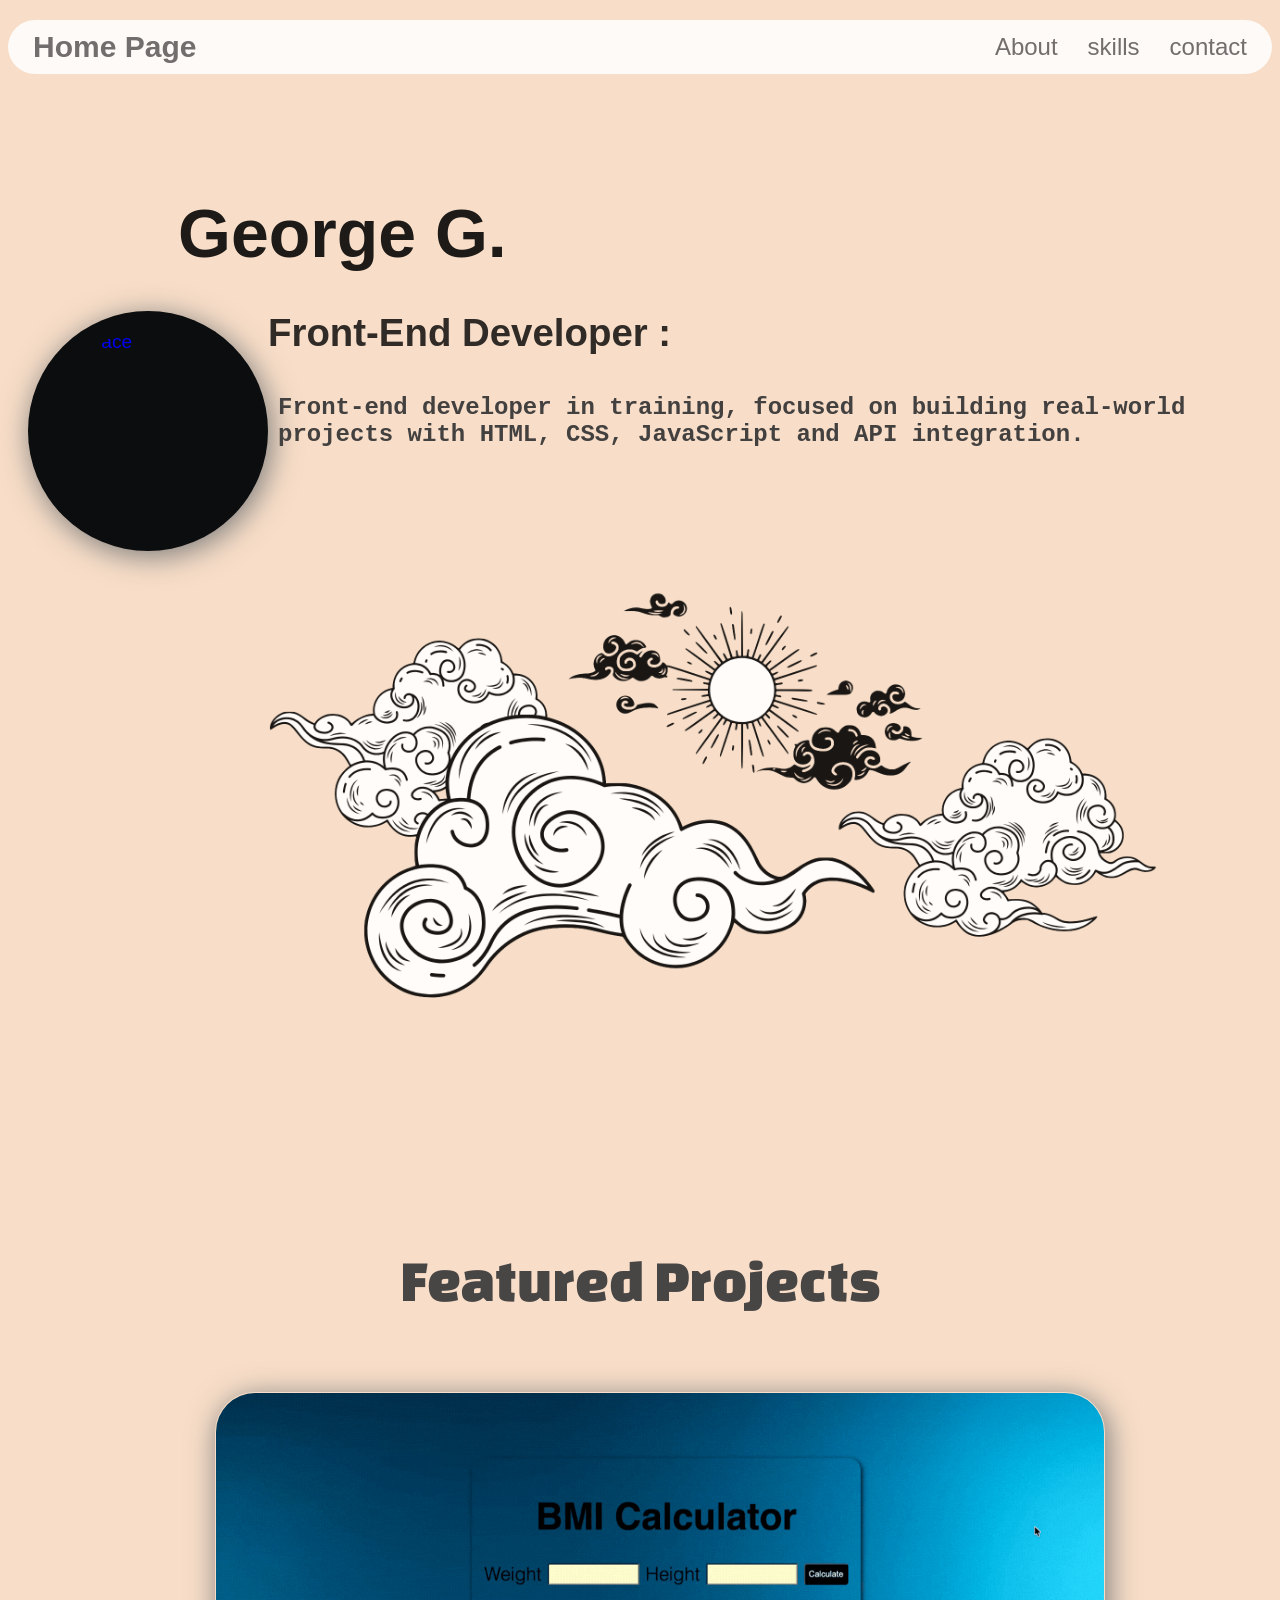
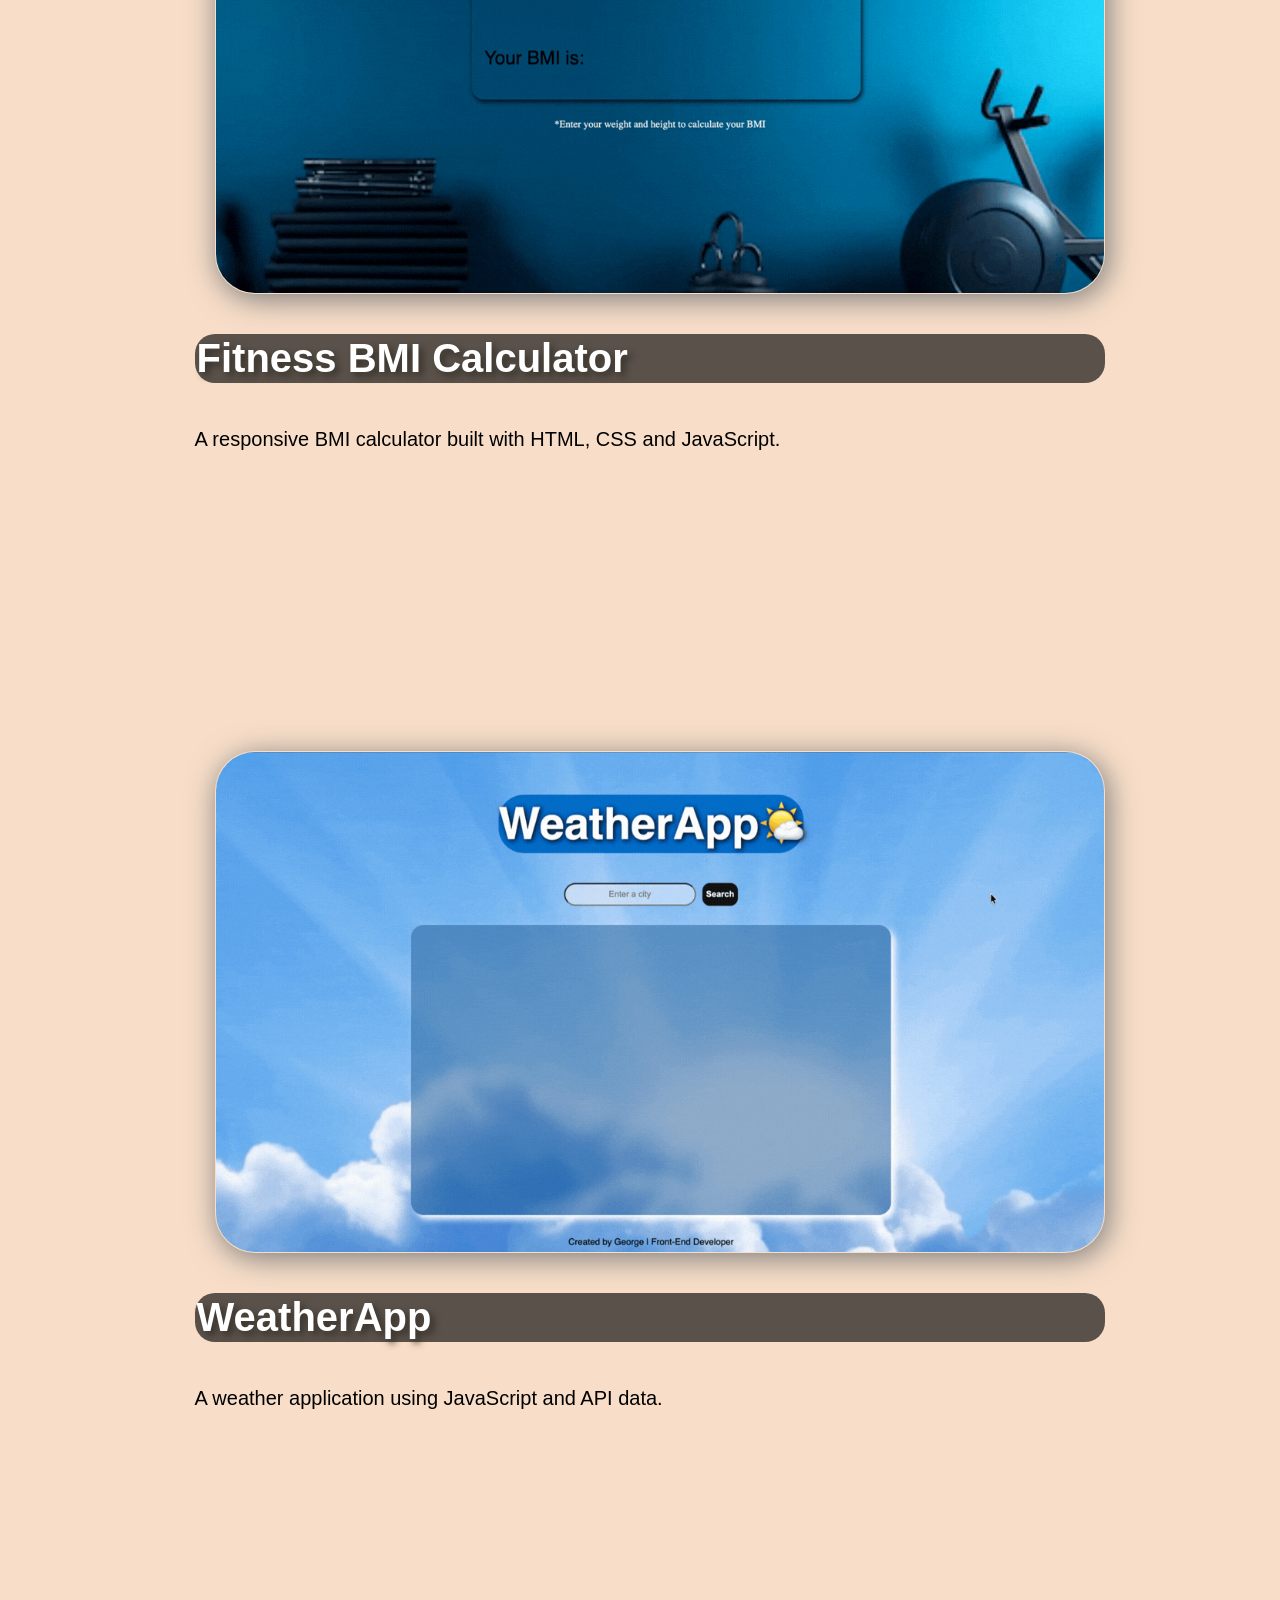
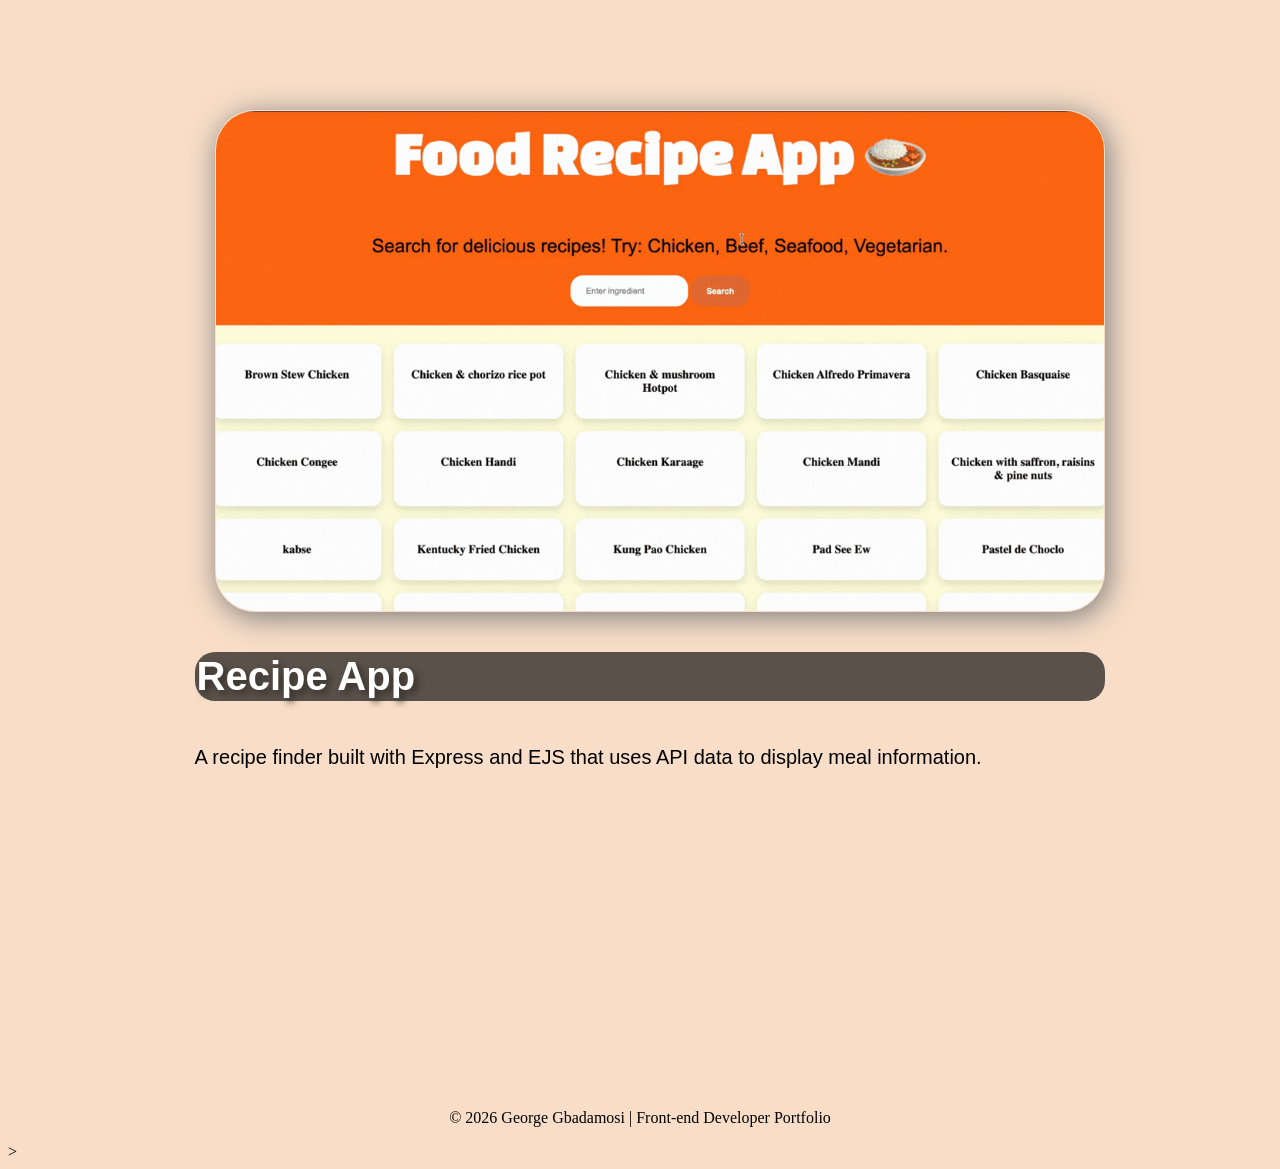
==== index.html @ b17d4533 "Rename CVhomepage.html to index.html" ====
<!DOCTYPE html>
<html lang="en">
<head>
    <meta charset="UTF-8">
    <meta name="viewport" content="width=device-width, initial-scale=1.0">
    <title>George Dev Portfolio🫆📚</title>
    <link rel="stylesheet" href="CVhomepage.css">



  <link rel="preconnect" href="https://fonts.googleapis.com">
 <link rel="preconnect" href="https://fonts.gstatic.com" crossorigin>
 <link href="https://fonts.googleapis.com/css2?family=Libre+Baskerville:ital,wght@1,400..700&family=Oswald:wght@200..700&family=Roboto+Mono:ital,wght@0,100..700;1,100..700&display=swap" rel="stylesheet">
 <link href="https://fonts.googleapis.com/css2?family=Changa+One:ital@0;1&family=Libre+Baskerville:ital,wght@1,400..700&family=Lobster&family=Oswald:wght@200..700&family=Playwrite+GB+J:ital,wght@0,100..400;1,100..400&family=Playwrite+ID:wght@100..400&family=Roboto+Mono:ital,wght@0,100..700;1,100..700&display=swap" rel="stylesheet">
</head>








<body>


<nav >
    <div class="nav-right">
        <a href="CVhomepage.html">Home Page </a>
    </div>
    
    <div class="nav-left">

  <a id="aboutt" href="about.html" >About</a>

    <a class="skillstt" href="skills.html">skills</a>

     <a class="contactlink" href="contact.html">contact</a>
      
    </div>
    

</nav>




<div class="container">

    <h1>George G.</h1>



      <div class="myFace">
    


    <a href="about.html"><img src="mycuriousface.gif" alt="myFace"></a>
     </div>


  

  <h3>Front-End Developer :</h3>

  <div class="presentation">

      <span class="pres1">Front-end developer in training,</span>

      <span class="pres2"> focused on building </span>

      <span class="pres3">real-world projects with HTML,</span>

      <span class="pres4"> CSS, JavaScript and API integration.</span>

  </div>   
  
</div>





<div class="clouds">

<img src="cloudsun1.png" alt="">

</div>







<section>
    

<div class="titlemywork">
  <h3 class="titlemywork">Featured Projects</h3>

</div>










<div class="MYWORK">

    <div class="card">
 <a href="https://github.com/georgegbadamosi44-gif/George-Dev-Portfolio/tree/main/Fitness%20BMI%20calculator%F0%9F%8F%8B%F0%9F%8F%BD" target="_blank" rel="noopener noreferrer">
        <img src="Fitness BMI.gif" alt="">
</a>
     <h3>Fitness BMI Calculator</h3>

    <p>

        A responsive BMI calculator built with HTML, CSS and JavaScript.

    </p>

    
   
    </div>






    <div class="card">
 <a href="https://github.com/georgegbadamosi44-gif/George-Dev-Portfolio/tree/main/Weather%20App%E2%9B%85%EF%B8%8F" target="_blank" rel="noopener noreferrer">
        <img src="WeatherApp.gif" alt="">
    </a>  
      <h3>WeatherApp </h3>

    <p>

        A weather application using JavaScript and API data.

    </p>

    


    </div>





    <div class="card">
 <a href="https://github.com/georgegbadamosi44-gif/George-Dev-Portfolio/tree/main/RecipeApp" target="_blank" rel="noopener noreferrer">
        <img src="Recipe.gif" alt="">

</a>
     <h3>Recipe App </h3>

     <p>

     A recipe finder built with Express and EJS that uses API data to display meal information.

    </p>

     



    </div>

</div>

</section>













<script src="cvhomepage.js"></script>
    







<footer>

    <p>© 2026 George Gbadamosi | Front-end Developer Portfolio</p>

  </footer>

  <script src="cvhomepage.js"></script>
</body>
</html>>
---- CVhomepage.css ----
.nav-right  {
 
 
margin-right: auto;
font-family: Arial, Helvetica, sans-serif, Impact, Haettenschweiler, 'Arial Narrow Bold', sans-serif ;
font-weight:  bolder;
font-size: 30px;
}

.nav-right a:hover{

 cursor: pointer;
transition: 0.3s;
color: rgb(250, 249, 245);
}


  .nav-left {

    display: flex;

 

  gap: 30px;

text-align: right;
font-family: sans-serif;
font-weight: lighter;

}


.presentation {

  margin-left: 270px;


font-family: 'Courier New', Courier, monospace;

font-size: x-large; 
color: rgb(67, 64, 64);
font-weight: 550;

}

.pres1:hover{
display: inline-block;
   cursor: pointer;
   color: #264de4;
  transform: scale(1.1);
}


.pres1 {


transition: transform 0.3s ease;


}


.pres2:hover{
  display: inline-block;
cursor: pointer;
color: #d38817;
transform: scale(1.1);
}


.pres2 {



transition: transform 0.3s ease;


}

.pres3:hover{


cursor: pointer;
color: #a86dd3;
 
 transform: scale(1.1);
}







.pres4:hover{


  display: inline-block;
cursor: pointer;
 color: #3199b5;
 transform: scale(1.1);
}

.pres4 {

transition: transform 0.3s ease;


}


.AboutNavright {
 

  

  
margin-right: auto;
font-family: Arial, Helvetica, sans-serif, Impact, Haettenschweiler, 'Arial Narrow Bold', sans-serif ;
font-weight:  bolder;
font-size: 30px;

}



.AboutNavleft{

 display: flex;

 

  gap: 30px;
text-align: right;
font-family: sans-serif;
font-weight: lighter;
}




nav{ 
   
  display: flex;

  align-items: center;
flex-wrap: wrap;
position: sticky;

  top: 0;
    gap: 20px;

    padding: 20px;




 

  padding: 10px 25px;

  border-radius: 30px;

  box-shadow: 3px 5px px ;

 

  margin: 20px auto;
  font-size: x-large;
background-color: rgba(255, 254, 254, 0.864);
  
  
}

nav:hover{

  background-color: rgb(34, 35, 36);




}

nav a {

    text-decoration: none;
    color: rgb(115, 110, 110);
     
}

h1{

display: inline-block;

justify-content: center;
color: rgba(0, 0, 0, 0.887);
margin-bottom: 1px;
font-size: 68px;
margin-top: 100px;

}


.skillsNavright {

margin-right: auto;
font-family: Arial, Helvetica, sans-serif, Impact, Haettenschweiler, 'Arial Narrow Bold', sans-serif ;
font-weight:  bolder;
font-size: 30px;
}

.skillsNavleft {

display: flex;

 

  gap: 30px;
text-align: right;
font-family: sans-serif;
font-weight: lighter;

}



.ContactNavleft {

 text-align: right;


margin-right: auto;
font-family: Arial, Helvetica, sans-serif, Impact, Haettenschweiler, 'Arial Narrow Bold', sans-serif ;
font-weight: bolder;


font-size: 30px;

}



.ContactNavRight {
 display: flex;

 

  gap: 30px;
text-align: right;
font-family: sans-serif;
font-weight: lighter;





}

.contactt {

display: flex;
justify-content: center;
font-family: sans-serif;
font-weight: bolder;
font-size: 40px;
margin-bottom: 50px


}




.contactt h1{


color: rgb(85, 85, 85);

}

 .skills {

display: flex;
justify-content: center;
text-align: center;
 } 


.skills h1 {
font-family: sans-serif;
font-size: 90px;

color: rgb(85, 85, 85);
 
}

.Myskills {

  display: grid;
  grid-template-rows: 400px 400px  ;
  
  grid-template-columns:400px  400px  ;
border-top: 2px solid black;
gap: 25px;


}

.skillsp {
 
  color: rgb(75, 78, 82);
 
  font-family: sans-serif;
  font-size:xx-large

}


.skillstt:hover {

  cursor: pointer;

 color: yellow;


}

.runner{
box-shadow: none;
padding: 0%;
  border-radius: 0px;
  height: 240px;
  width: auto;
}

.Sectionskills {

display: flex;
justify-content: center;

 
}


.about h1 {
 display: flex;
 

font-size: 80px;

margin-top: 20px;

margin-left: 70px;
}

.about {

display: flex;
  justify-content: center;
 
}



#aboutt:hover {

cursor: pointer;

color: yellow;

}







.Aboutexperience li {
display: flex;
font-family: sans-serif;
font-size: 30px;
font-weight: lighter;
color: rgb(56, 54, 54);

}
.Aboutexperience{
display: flex;
  justify-content: center;
  flex-direction: column;
  gap: 12px;
  width: 700px;
  padding-top: 80px;
  border-top: 1px solid black;
  border-bottom:1px solid black;
text-align: justify;
padding-bottom: 30px;
}

.George img{

border-radius: 0%;
padding: 0%;
height: 500px;
width: auto;
border-radius: 80px;
background-color: rgb(37, 38, 38);

box-shadow: none;
margin-left: 90px

}



.containerabout {

  margin-top: 20px;
margin-left: 40px;

}


.contactgroup {

  display: flex;
  justify-content: center;



}



.contactmore {

display: grid;
grid-template-rows: 70px 70px ;
grid-template-columns: 400px 400px ;
border: 20px;
 gap: 20px ;

}


.contactdetails{
  display: flex;
  justify-content: center;
  
border-radius: 30px;

box-shadow: 4px 10px 10px rgba(128, 128, 128, 0.576);
font-family: sans-serif;
color: rgb(0, 0, 0);
padding: 8px; 
background-color: white;
font-weight: 300;
}





.contactdetails a{
 color: black;
  text-decoration: none
  
}

.contactdetails a:hover{
 color: rgb(244, 74, 74);
 

  text-decoration: none
  
  

}



.contactlink:hover{
    
  cursor: pointer;
  color: yellow;


}


.titlemywork {
  display: block;
text-align: center;

margin-top: 800px


}



.titlemywork2 {


display: none;


}





.titlemywork h3 {


font-size: 60px;
color: rgb(72, 69, 69);
font-weight: 100;
 font-family: "Changa One", sans-serif;


}





.MYWORK {
  
 
display: grid;
justify-content: center;

grid-template-columns:auto;


gap: 15rem;


margin-top: 50px;

}


.card img:hover{

  border-radius: 40px;
height: 500px;
width: auto;
background: yellow;
padding: 2px;

cursor:pointer;

}


.card img{
   border-radius: 40px;
height: 500px;
width: auto;
background: none;
padding: 1px;

}



.card {
display: flex;
   flex-direction: column;

    padding: 20px;

    border-radius: 15px;

}

.card h3 {

font-family: sans-serif;
font-weight: bolder;
font-size: 40px;
background-color: rgba(9, 9, 8, 0.653);
border-radius: 20px;
color: white;
padding: 2px;
margin-left: 20px;
text-shadow: 4px 4px 7px rgb(52, 48, 39);
}

.card p {

font-family: sans-serif;
font-size: 20px;
margin-left: 20px;
margin-top: 5px;
font-weight: 100;
}
.card a {

  margin-left: 20px;
}

.clouds img{

display: flex;
justify-content: center;

margin-top: 100px;
height: 500px;
width: auto;
background: none;
box-shadow: none;
opacity: 90%;
margin-left: auto;
position: relative;
border-radius: 0%;
padding: 0%;








}



.container {

display: flex;
justify-content: center;


}


img {
     float: left;
    width: 200px;

    height: 200px;

    border-radius: 50%;
box-shadow: 3px 5px 30px rgb(121, 121, 121);
padding: 20px;
background-color: rgb(12, 13, 14);
margin-left: 20px;

}



.myFace {

display: block;
  justify-content: center;
}


body {
  background-size: 130%;

background-color:rgb(248, 222, 200);  
 
}




.phone1{
  display: none;
}


.phone2 {

  padding: 0px;
border-radius: 50%;
 
}




.container {
    

    display: inline;
  justify-content: center;
   
    

font-family: sans-serif;
font-size: larger;
color: rgb(8, 7, 7);
margin-left: 170px;


}




h3 {
  
font-weight: 800;
font-size: 200%;

color: rgba(0, 0, 0, 0.809);

}

h4 {
margin-left: 270px;


font-family: 'Courier New', Courier, monospace;

font-size: x-large; 
color: rgb(67, 64, 64);
font-weight: 550;


}
















footer {
 text-align: center;
margin-top: 300px;
}





@media  (max-width: 900px) {
  
nav{background-color: rgb(39, 39, 39);

}
.nav-right{font-family: sans-serif,Impact, Haettenschweiler, 'Arial Narrow Bold', sans-serif ;
}

} 

@media (max-width: 900px) {
  .nav-left a{

color: rgb(255, 255, 255);

text-align: right;
font-family: sans-serif;
font-weight: lighter;
}

.AboutNavleft a{color: rgb(255, 255, 255);

text-align: right;}


.skillsNavleft a {color: rgb(255, 255, 255);

text-align: right;}



.ContactNavRight a {color: rgb(255, 255, 255);}

}
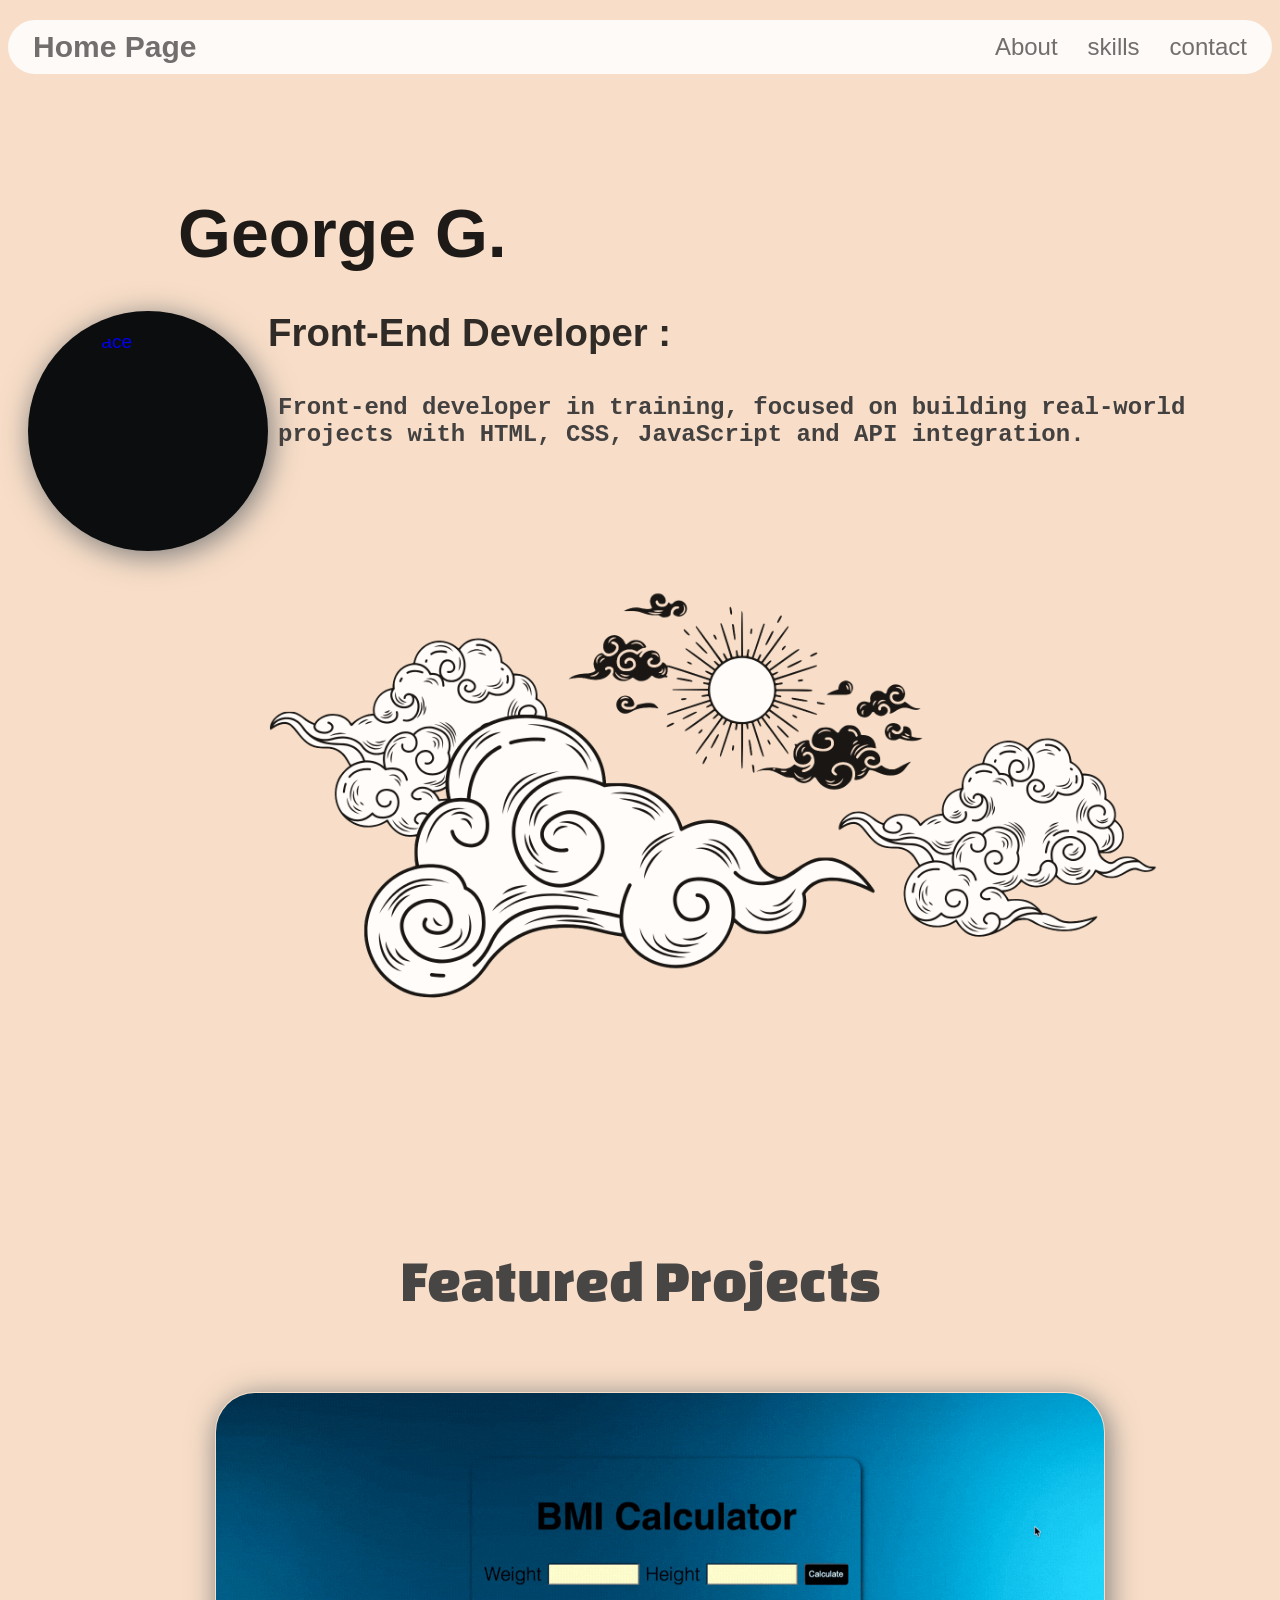
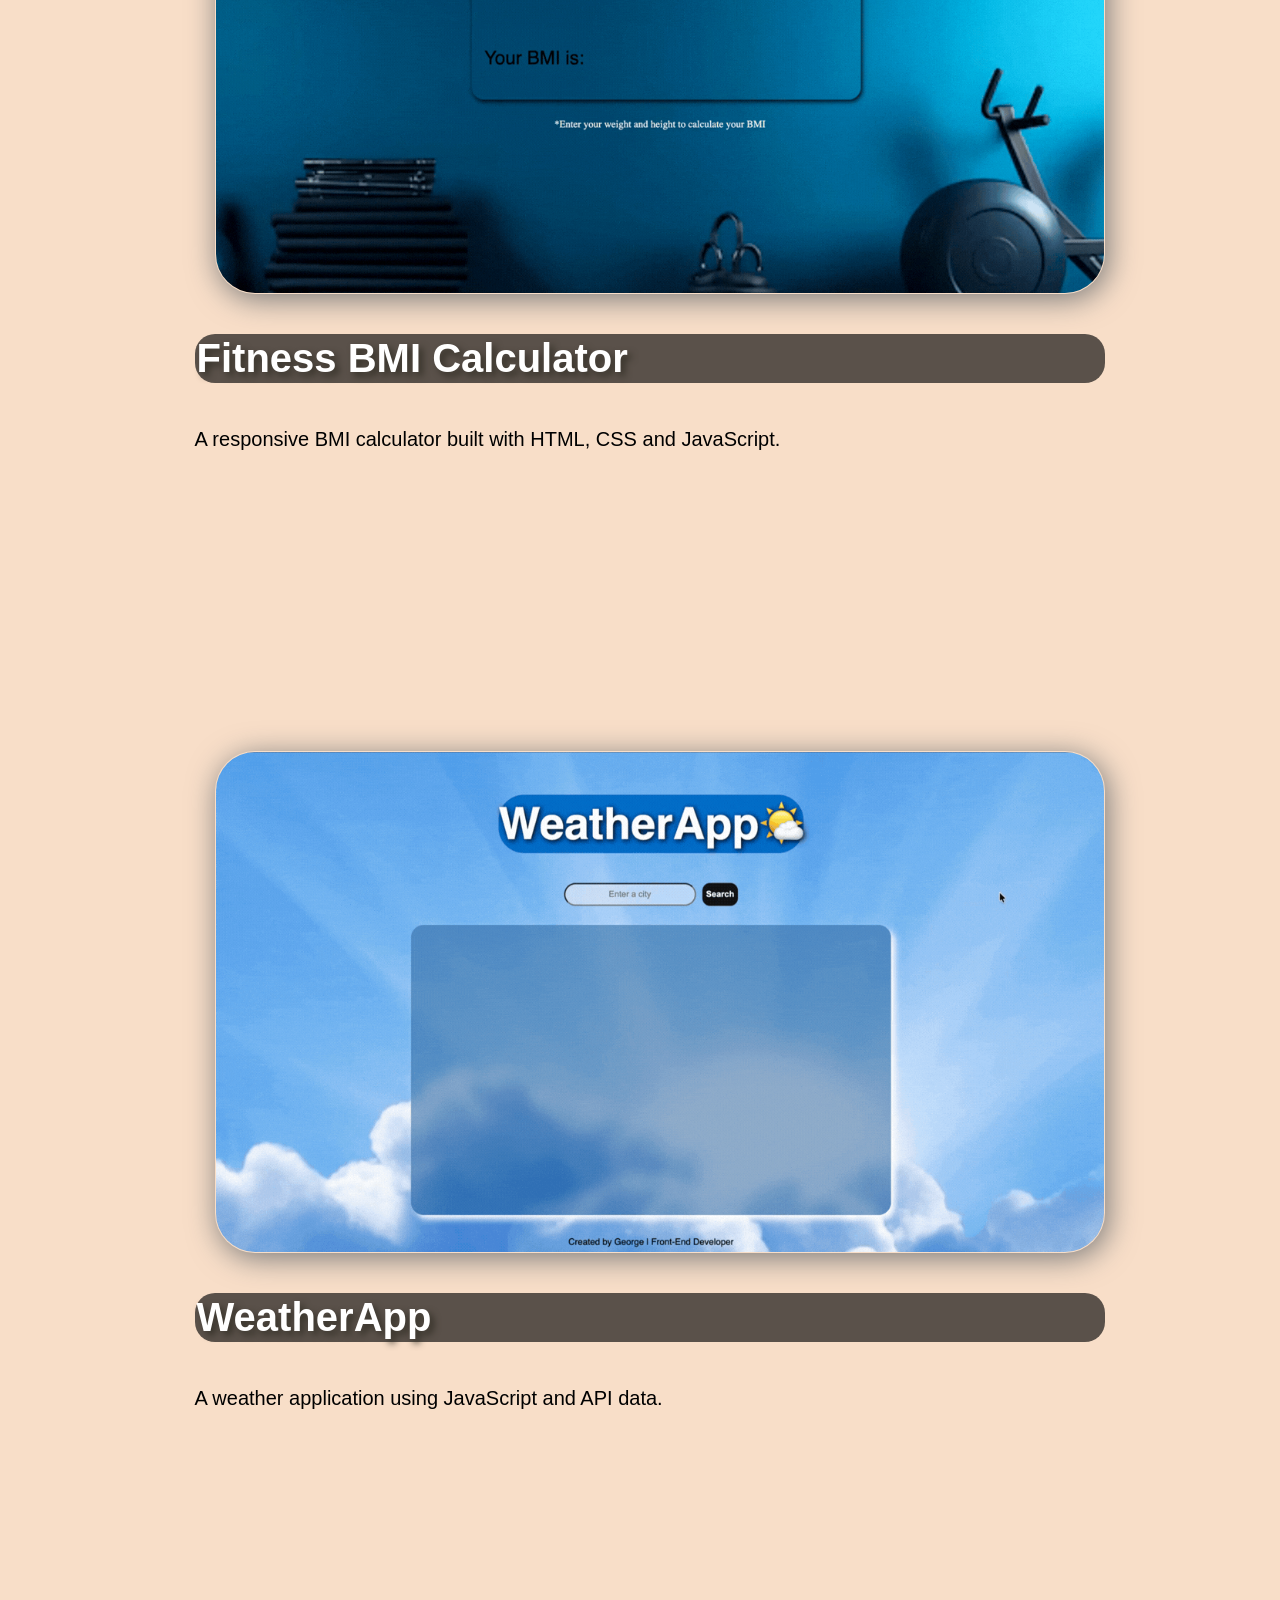
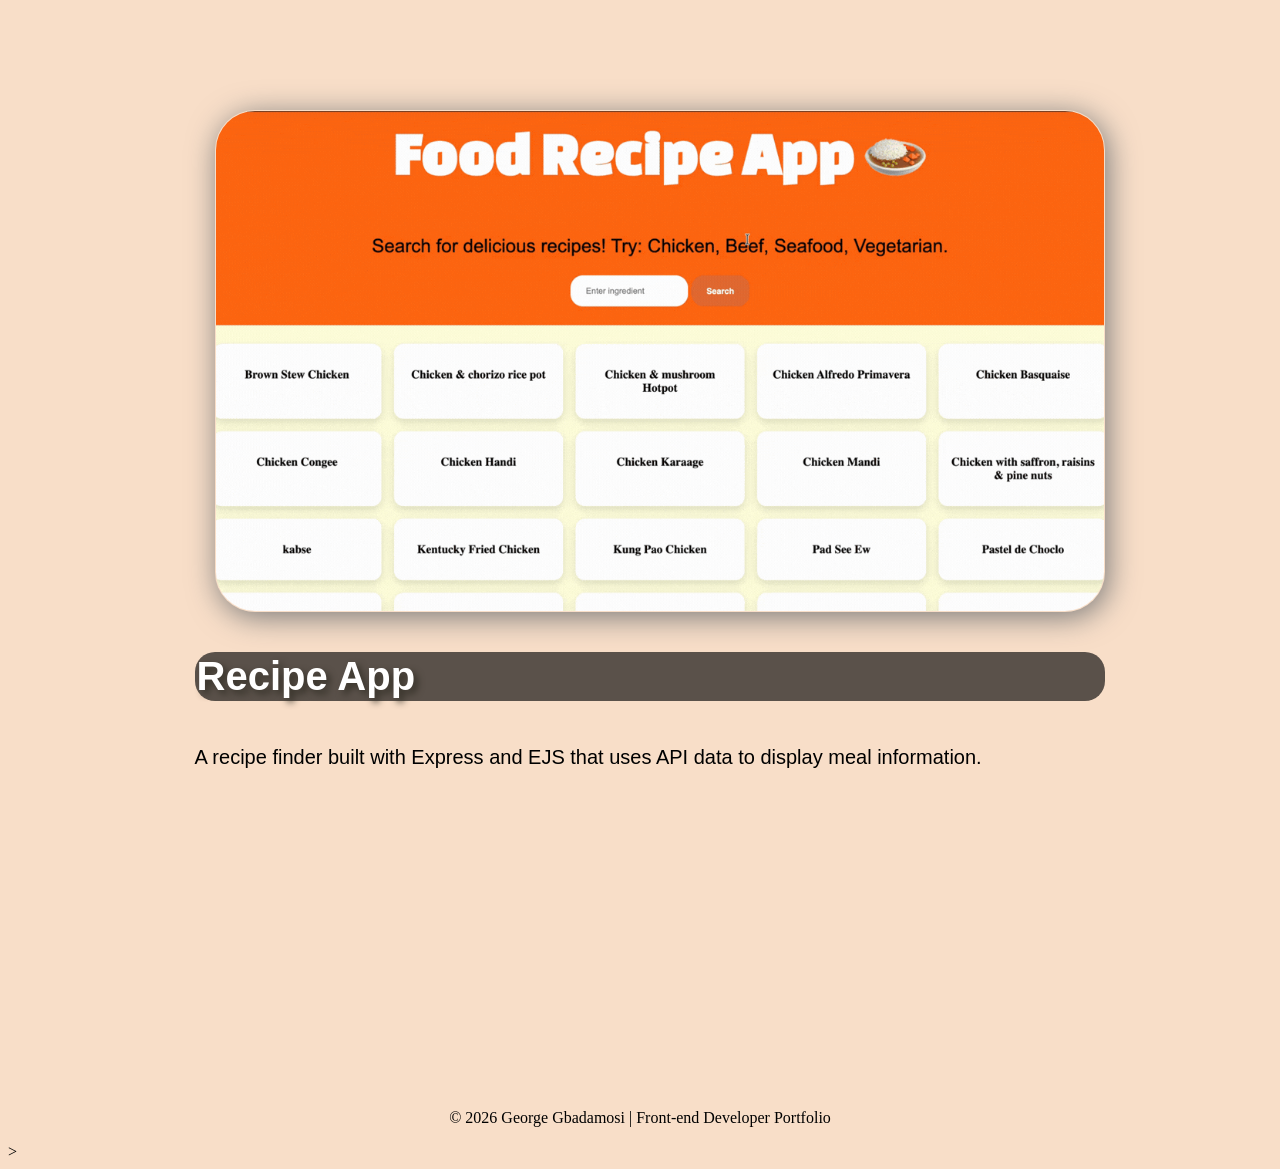
==== commit 5cdbb051: "Update index.html" ====
--- a/index.html
+++ b/index.html
@@ -26,7 +26,7 @@
 
 <nav >
     <div class="nav-right">
-        <a href="CVhomepage.html">Home Page </a>
+        <a href="index.html">Home Page </a>
     </div>
     
     <div class="nav-left">
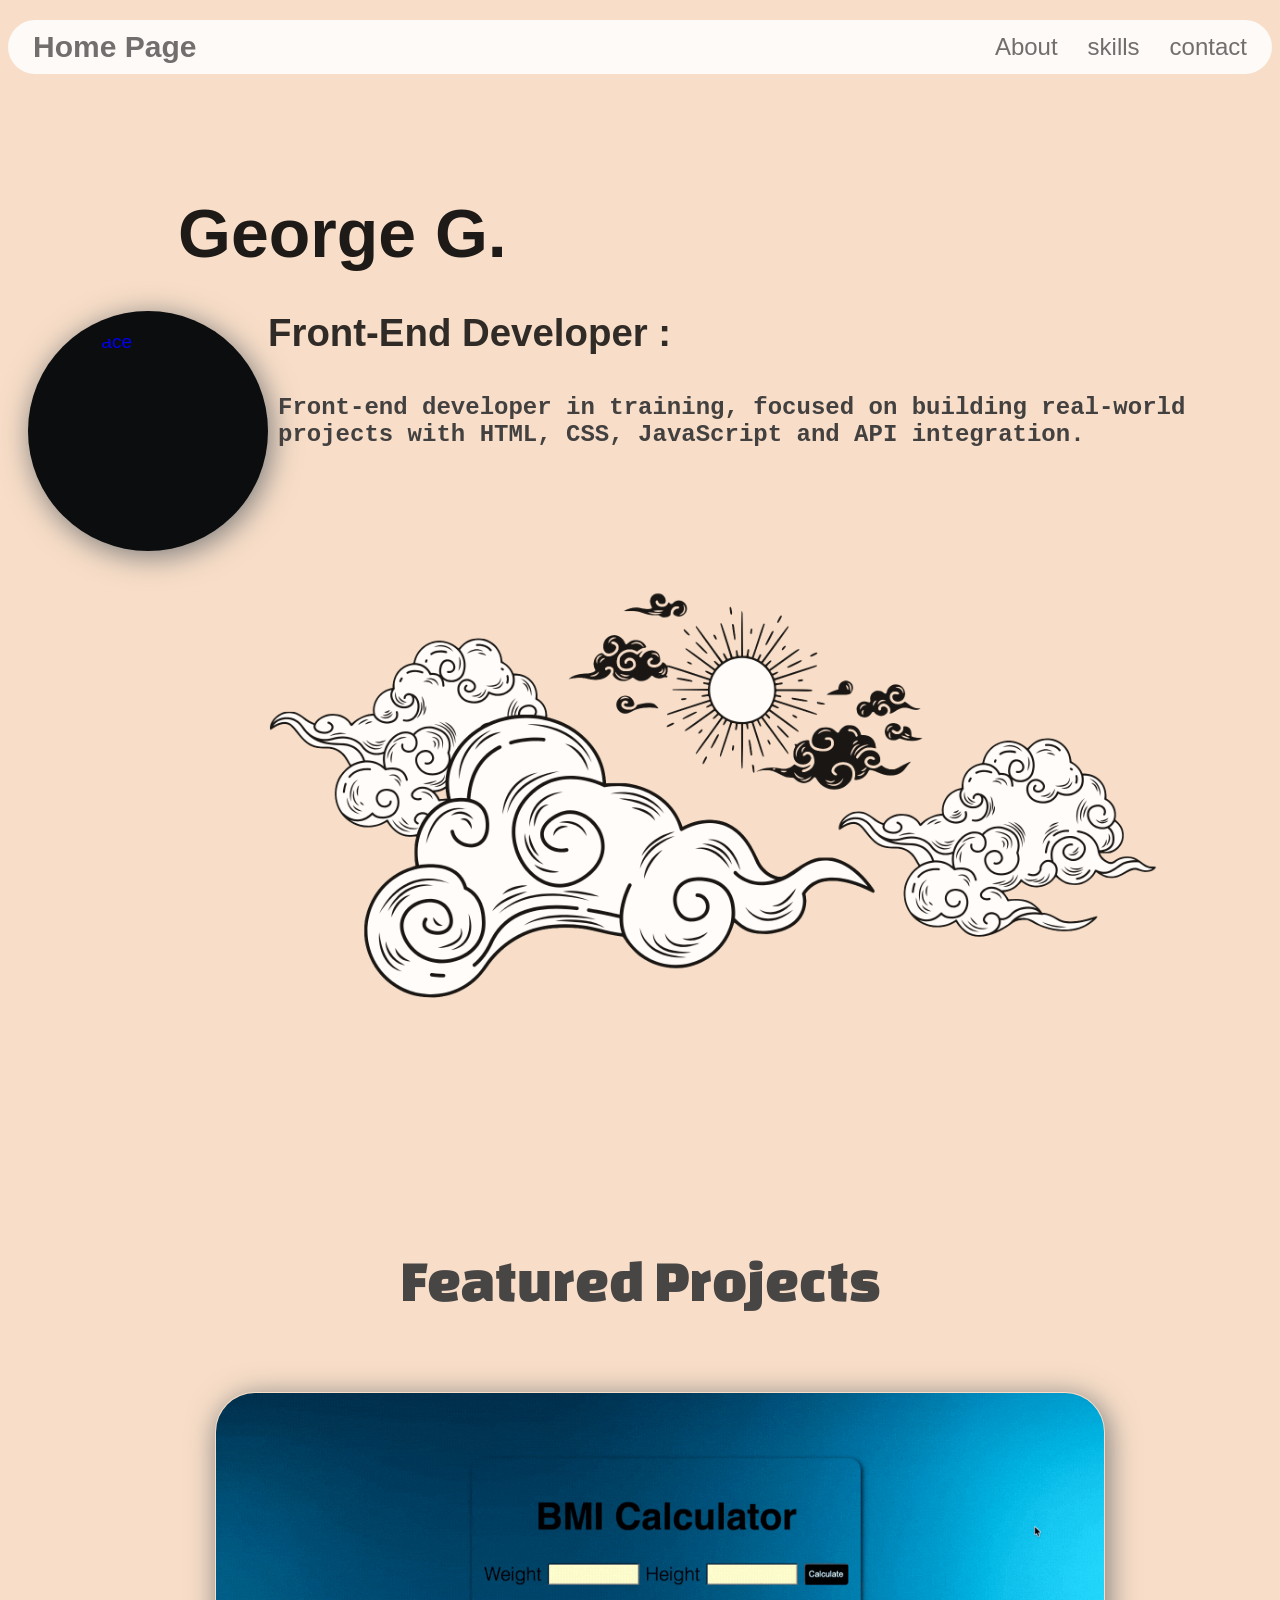
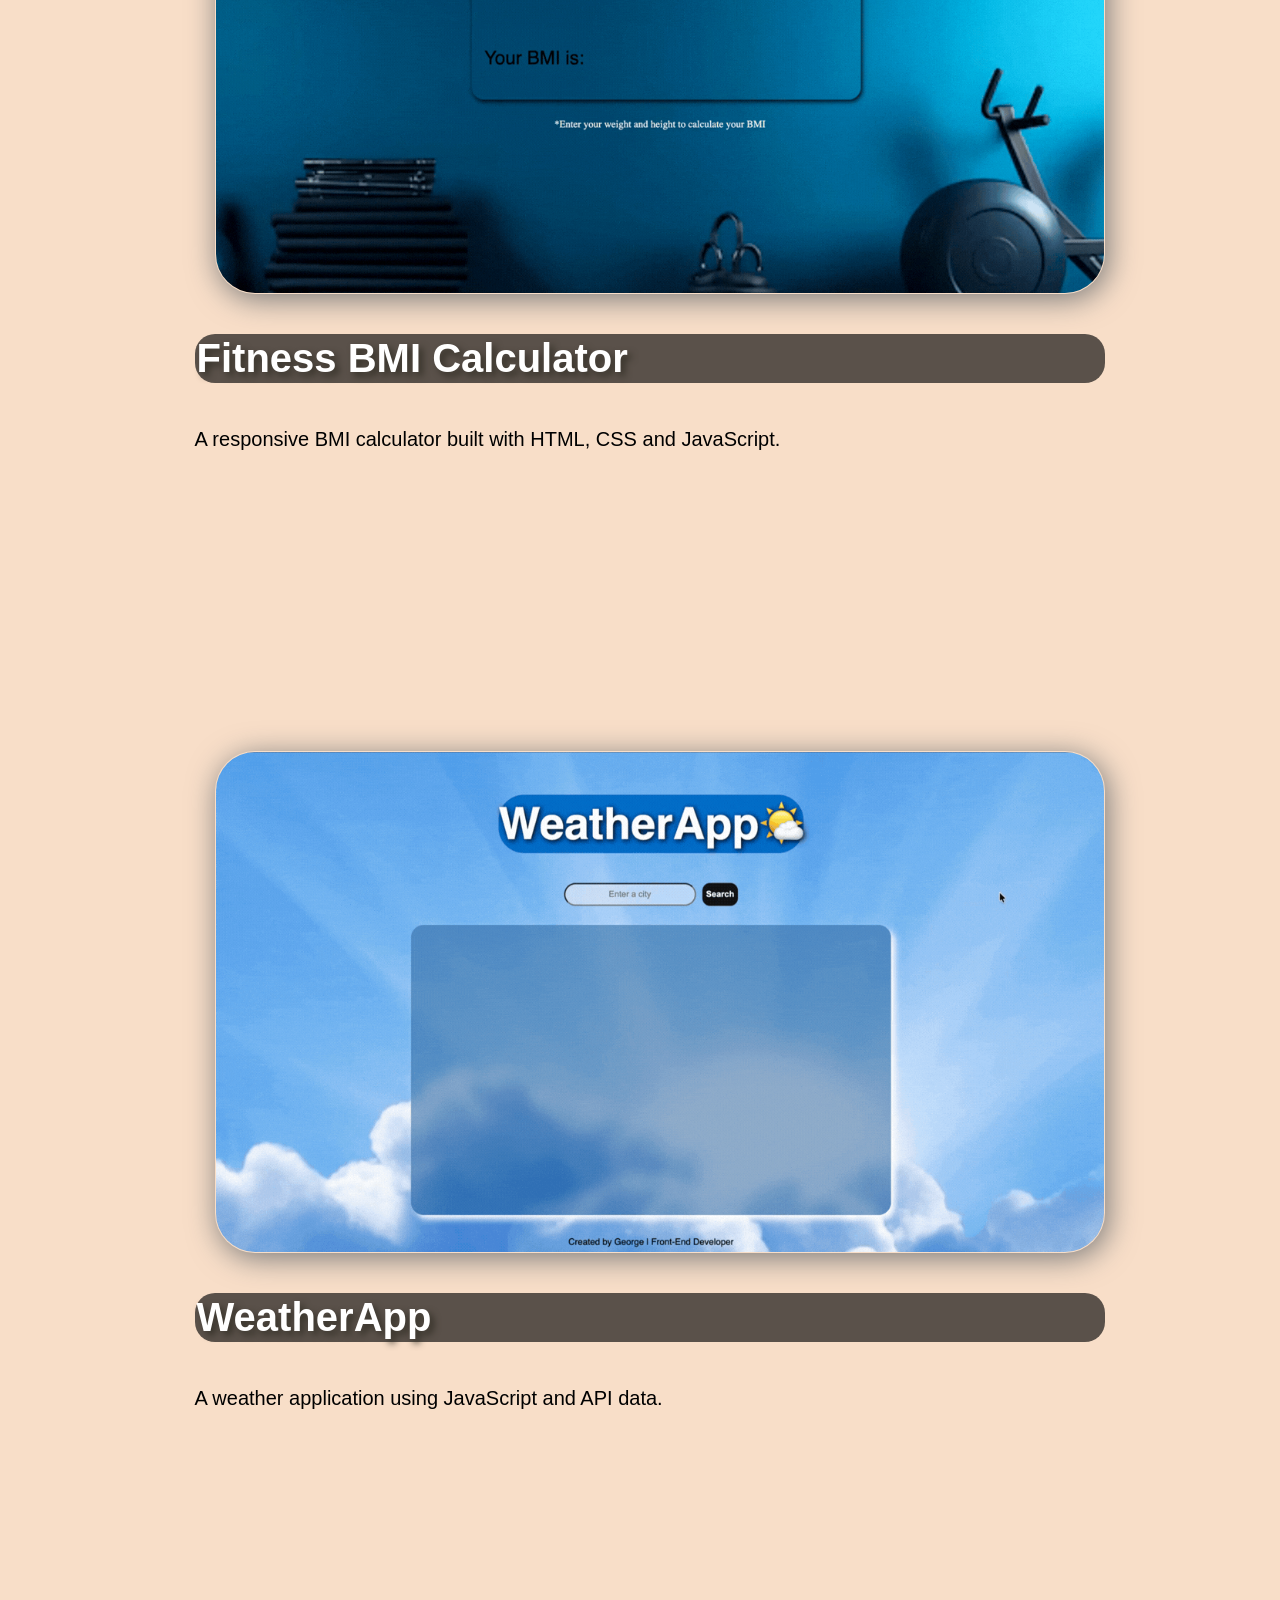
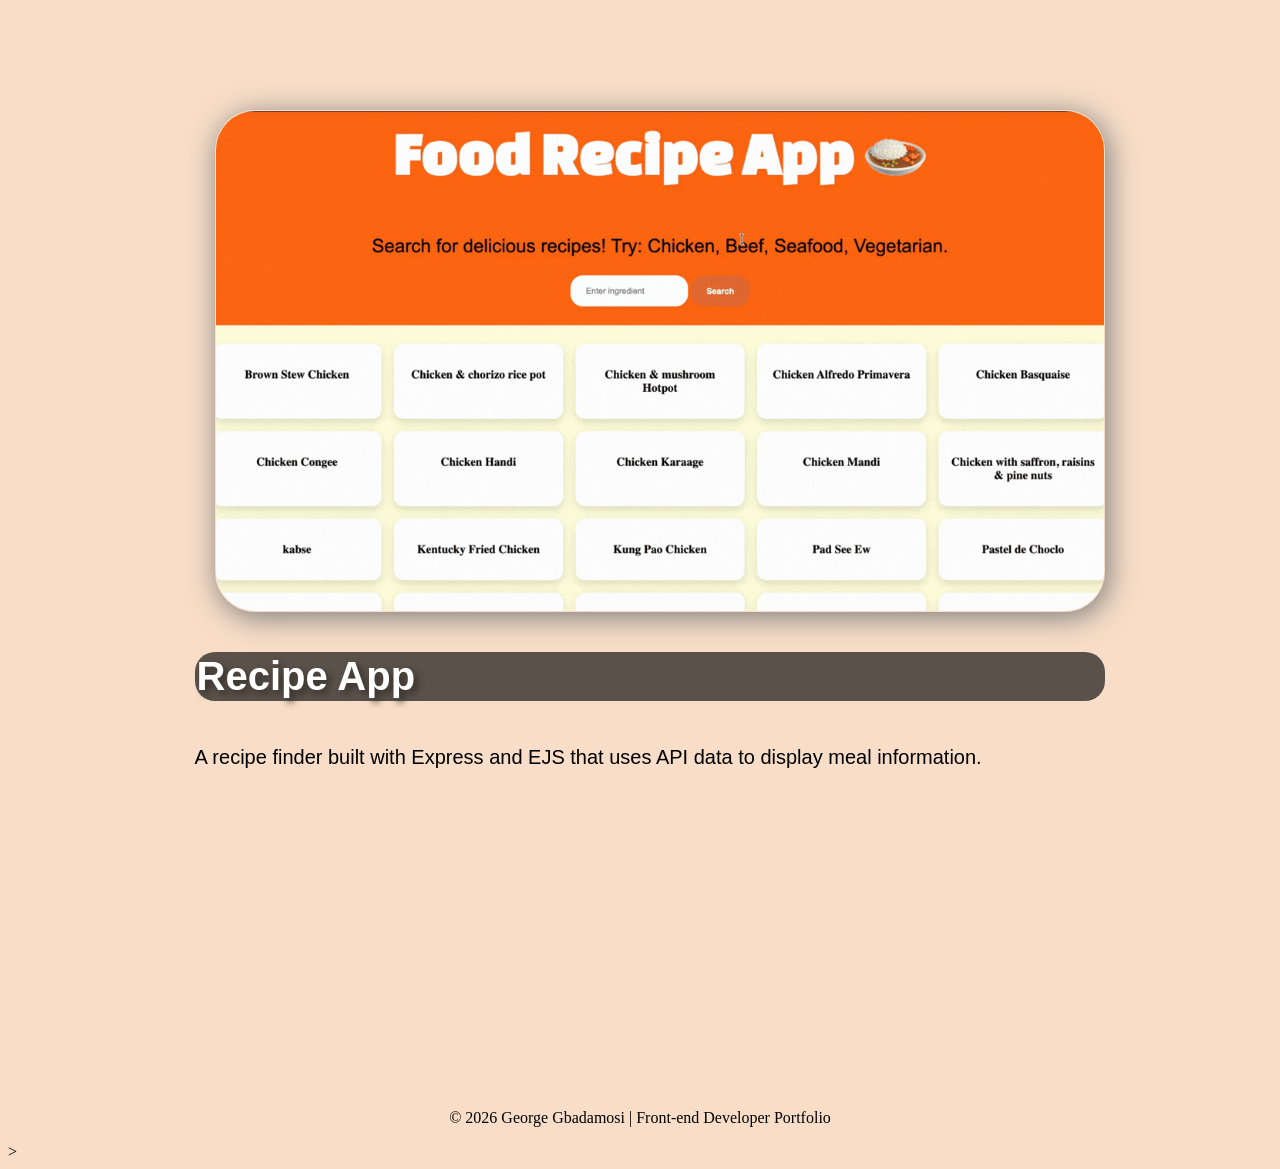
==== commit 3788559e: "Update index.html" ====
--- a/index.html
+++ b/index.html
@@ -26,7 +26,7 @@
 
 <nav >
     <div class="nav-right">
-        <a href="index.html">Home Page </a>
+      <a href="index.html">Home Page</a>
     </div>
     
     <div class="nav-left">
